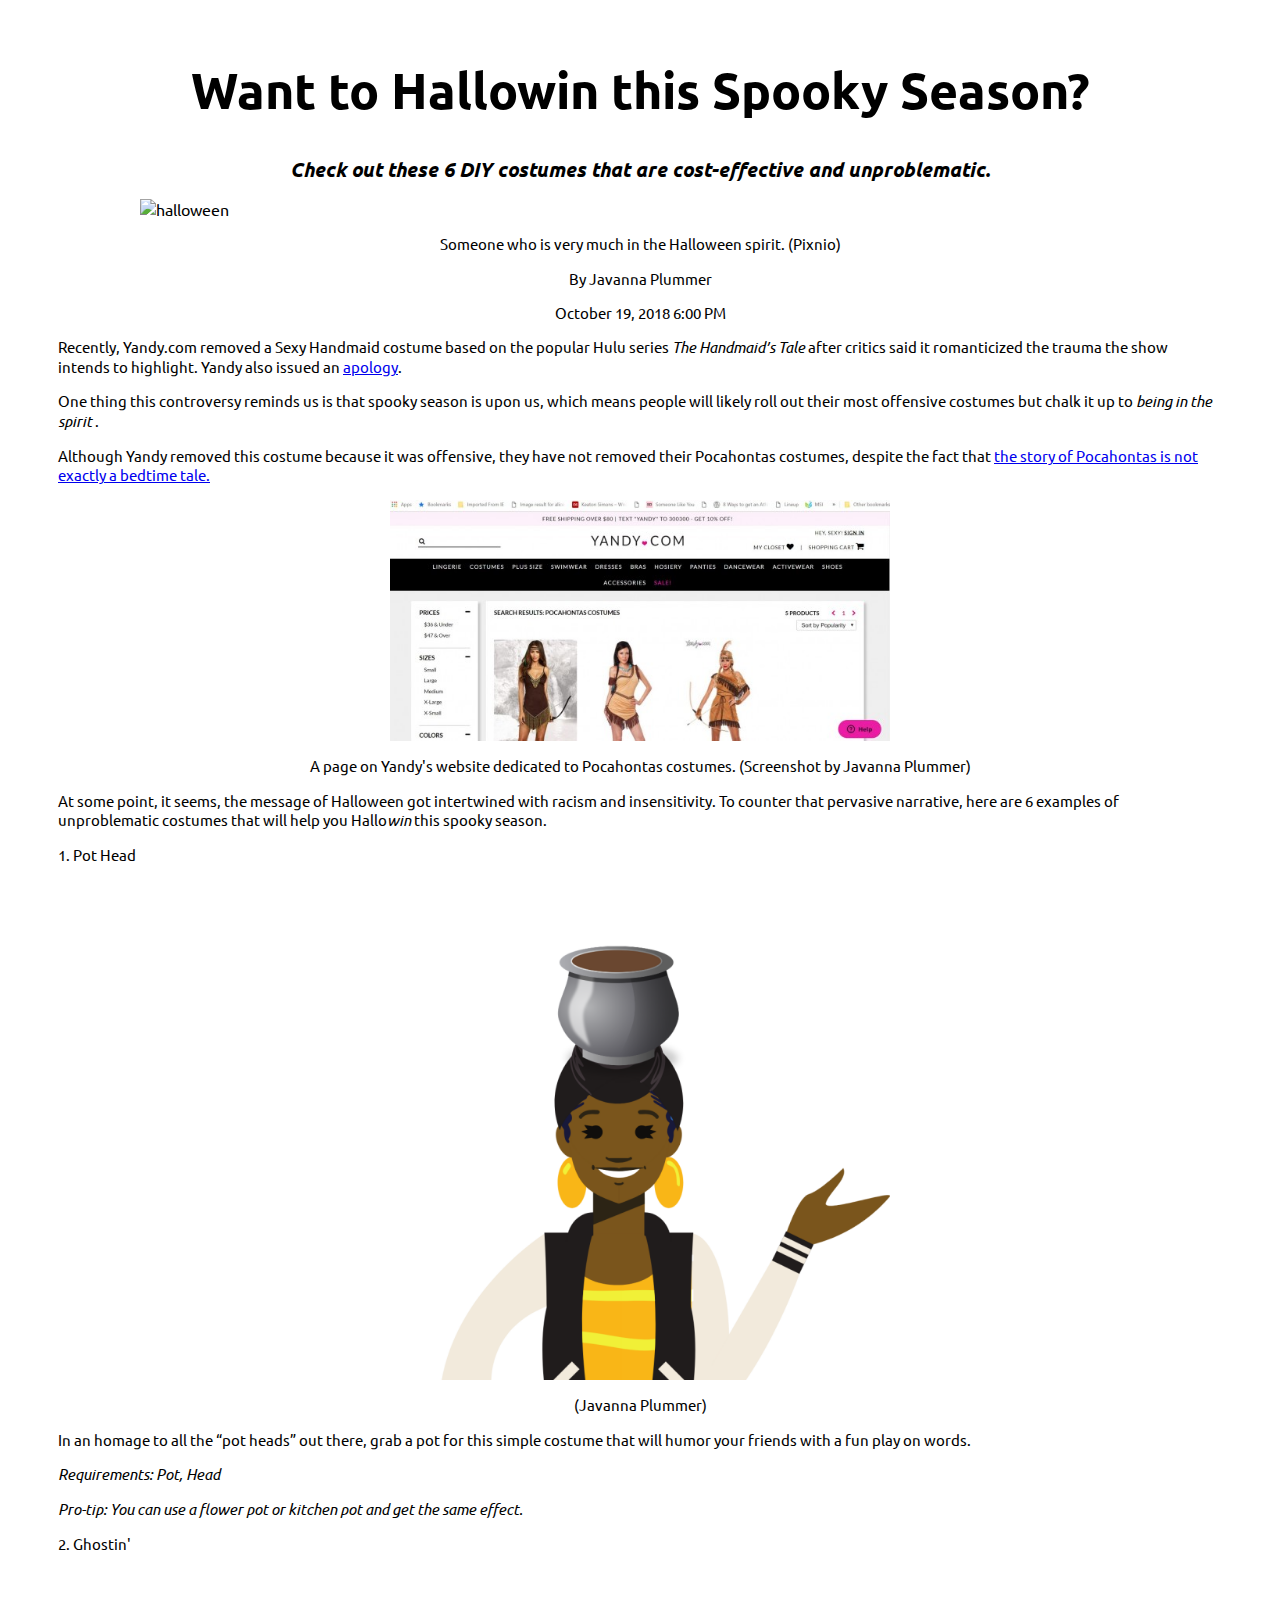
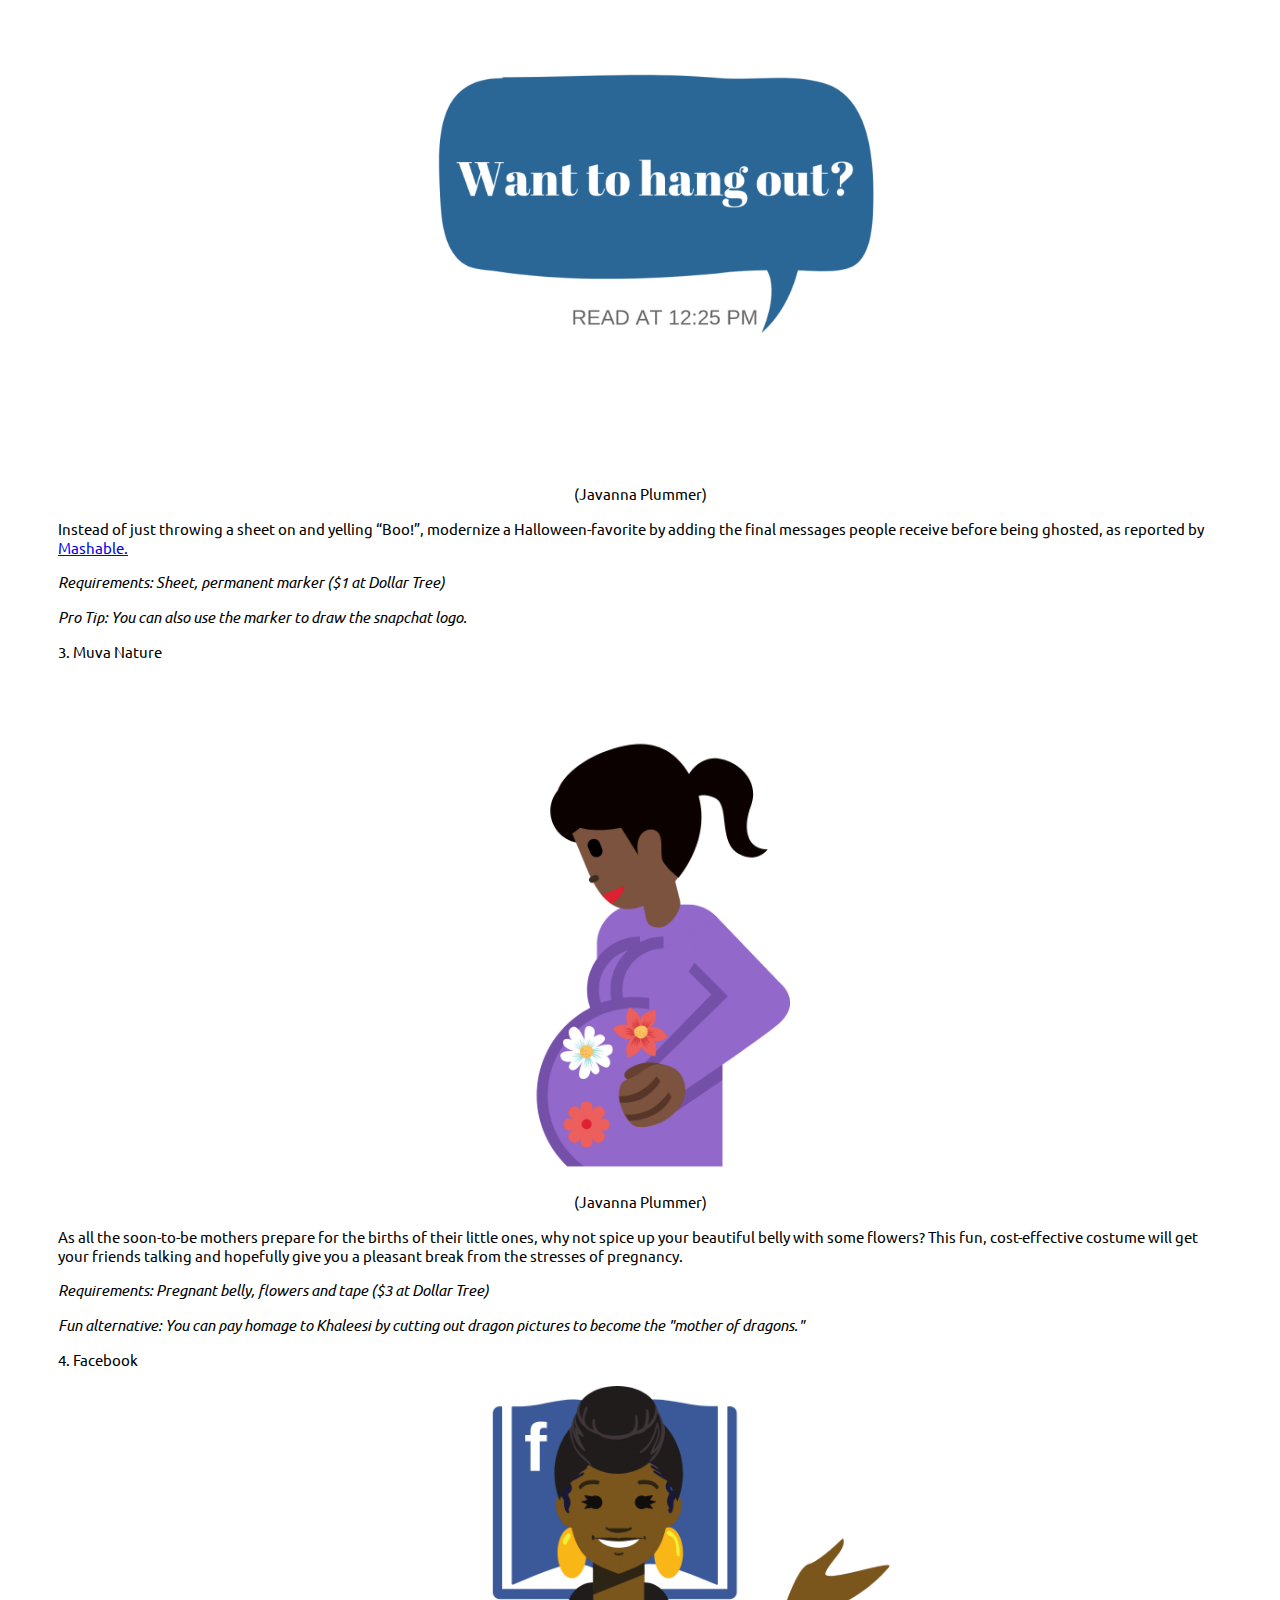
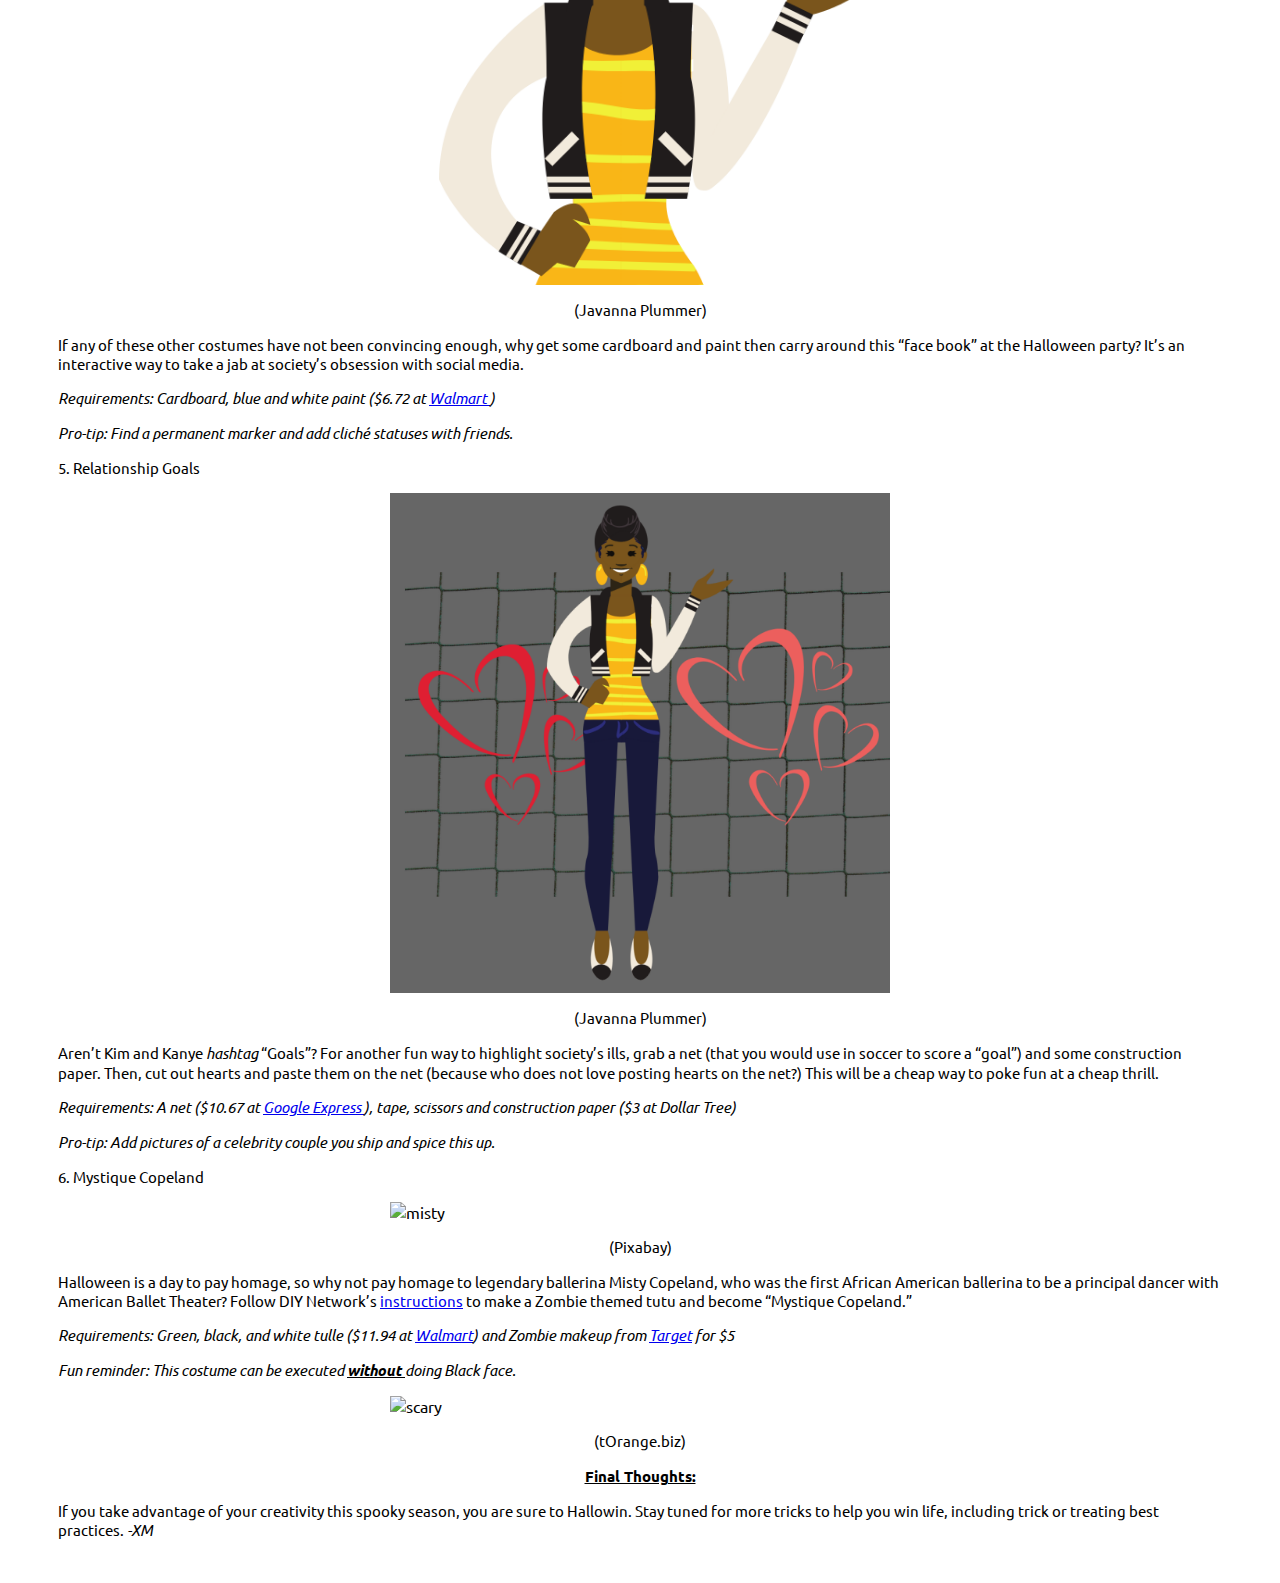
==== Halloween/index.html @ 005da991 "new" ====
<!DOCTYPE>
<html>
  <head>
    <!-- CSS -->
<link rel="stylesheet" href="https://cloud.webtype.com/css/d4767ecb-457a-4677-8761-72f890add836.css">
<link rel="stylesheet" href="https://cdn.knightlab.com/libs/orangeline/latest/css/orangeline.min.css">
<!-- /CSS -->

<link rel="icon"
      type="image/jpg"
      href="https://www.innovationgames.com/wp-content/uploads/2018/03/spider-155449_1280-300x283.png">

      <title>Xscape Media</title>
      <!-- Meta -->
      <meta name="keywords" content="Halloween, Pocahontas, Yandy, Spooky">
      <meta name="description" content="Spooky season is upon us, which means people
      will likely roll out their most offensive costumes but chalk it up to being in the spirit.">
      <!-- /Meta -->

      <!-- Open Graph -->
      <meta property="og:type" content="https://javannap.github.io/">
      <meta property="og:title" content="  Want to Hallowin this Spooky Season?
      Check out these 6 DIY costumes that are cost-effective and unproblematic">
      <meta property="og:description" content="Spooky season is upon us, which means people will likely
      roll out their most offensive costumes but chalk it up to being in the spirit.">
      <meta property="og:image" content="https://media.gettyimages.com/photos/rena-shepherd-stands-outside-the-leighton-criminal-court-building-picture-id1046193950" />
      <meta property="og:url" content="https://javannap.github.io/">
      <meta property="og:site_name" content="Xscape Media">
      <!-- /Open Graph -->

      <!-- Twitter Card -->
      <meta name="twitter:title" content="  Want to Hallowin this Spooky Season?
      Check out these 6 DIY costumes that are cost-effective and unproblematic">
      <meta name="twitter:description" content="Spooky season is upon us, which means people will likely
      roll out their most offensive costumes but chalk it up to being in the spirit.">
      <meta name="twitter:image" content= "https://media.gettyimages.com/photos/rena-shepherd-stands-outside-the-leighton-criminal-court-building-picture-id1046193950">
      <meta name="twitter:site" content="@knightlab">
      <meta name="twitter:creator" content="@jaythapoet_">
      <!-- /Twitter Card -->


    <meta name="viewport" content="width=device-width, initial-scale=1">
      <title>
        Xscape Media
      </title>
      <link rel="stylesheet" href="article.css">
        <link href="https://fonts.googleapis.com/css?family=Ubuntu:400,400i,700,700i" rel="stylesheet">
    </head>

    <body>
      <article>
        <h1>
          Want to Hallowin this Spooky Season?
        </h1>

          <h2> Check out these 6 DIY costumes that are cost-effective and unproblematic.
          </h2>

          <figure>
            <img src="https://pixnio.com/free-images/2016/03/31/feet-halloween-pumpkin-706x544.jpg" alt="halloween" class="coverphoto">
            <figcaption>
              <p>
              Someone who is very much in the Halloween spirit. (Pixnio)
              </p>
            </figcaption>
          </figure>

            <p class="byline">
              By Javanna Plummer
            </p>
            <p class="dateline">
            October 19, 2018 6:00 PM
            </p>

            <p>
Recently, Yandy.com removed a Sexy Handmaid costume based on the popular Hulu series <em> The Handmaid’s Tale </em> after critics said
it romanticized the trauma the show intends to highlight.
Yandy also issued an <a href="https://www.usmagazine.com/entertainment/news/retailer-yandy-apologizes-for-sexy-handmaids-tale-costume/">
apology</a>.
          </p>

    <p> One thing this controversy reminds us is that spooky season is upon us,
      which means people will likely roll out their most offensive costumes but
      chalk it up to <em> being in the spirit </em>.
</p>

<p>
      Although Yandy removed this costume because it was offensive,
      they have not removed their Pocahontas costumes, despite the fact that
      <a href="https://www.smithsonianmag.com/history/true-story-pocahontas-180962649/">
        the story of Pocahontas is not exactly a bedtime tale. </a>
      <p>

                      <figure>
                        <img src="Yandy.jpg" alt="yandy" class="otherphotos">
                        <figcaption>
                          <p>
                            A page on Yandy's website dedicated to Pocahontas costumes.
                            (Screenshot by Javanna Plummer)
                          </p>
                        </figcaption>
                      </figure>

      <p>
        At some point, it seems, the message of Halloween got intertwined with racism and insensitivity.
      To counter that pervasive narrative, here are 6 examples of unproblematic
      costumes that will help you Hallo<em>win</em> this spooky season.
            </p>

<p>
1. Pot Head
</p>
            <figure>
              <img src="Pot-head.png" alt="pothead" class="otherphotos">
              <figcaption>
                <p>
              (Javanna Plummer)
                </p>
              </figcaption>
            </figure>

              <p> In an homage to all the “pot heads” out there, grab a pot for this simple costume that will humor your friends with a fun play on words. </p>
<p> <em> Requirements: Pot, Head </em> </p>
<p class="text"> <em> Pro-tip: You can use a flower pot or kitchen pot and get the same effect. </em> </p>

<p>
2. Ghostin'
</p>
            <figure>
              <img src="Ghosted.png" alt="ghost" class="otherphotos">
              <figcaption>
                <p>
              (Javanna Plummer)
                </p>
              </figcaption>
            </figure>

              <p> Instead of just throwing a sheet on and yelling “Boo!”, modernize a Halloween-favorite
                by adding the final messages people receive before being ghosted, as reported by <a href="https://mashable.com/2016/07/02/ghosting-text-messages/#ciiLJZnvl8qq"> Mashable.</a></p>
<p> <em> Requirements: Sheet, permanent marker ($1 at Dollar Tree) </em> </p>
<p class="text"> <em> Pro Tip: You can also use the marker to draw the snapchat logo. </em> </p>

<p>
3. Muva Nature
</p>
            <figure>
              <img src="Mother-Nature.png" alt="natmommy" class="otherphotos">
              <figcaption>
                <p>
              (Javanna Plummer)
                </p>
              </figcaption>
            </figure>

              <p> As all the soon-to-be mothers prepare for the births of their little ones, why not spice up your beautiful belly with some flowers?
                This fun, cost-effective costume will get your friends talking and hopefully give you a pleasant break from the stresses of pregnancy.</p>
<p> <em> Requirements: Pregnant belly, flowers and tape ($3 at Dollar Tree) </em> </p>
<p class="text"> <em> Fun alternative: You can pay homage to Khaleesi by cutting out dragon pictures to become the "mother of dragons."</em> </p>

<p>
  4. Facebook
</p>
            <figure>
              <img src="Facebook.png" alt="face-book" class="otherphotos">
              <figcaption>
                <p>
              (Javanna Plummer)
                </p>
              </figcaption>
            </figure>

              <p>If any of these other costumes have not been convincing enough, why get some cardboard and paint then carry around this “face book” at the Halloween party? It’s an interactive way to take a jab at society’s obsession with social media.
              </p>
<p> <em> Requirements: Cardboard, blue and white paint ($6.72 at <a href="https://www.walmart.com/ip/Apple-Barrel-Colors-Paint-8-oz/17301368"> Walmart </a>) </em> </p>
<p class="text"> <em> Pro-tip: Find a permanent marker and add cliché statuses with friends. </em> </p>

<p>
  5. Relationship Goals
</p>
            <figure>
              <img src="Relationship-Goals.png" alt="#goals" class="otherphotos">
              <figcaption>
                <p>
              (Javanna Plummer)
                </p>
              </figcaption>
            </figure>

              <p>Aren’t Kim and Kanye <em> hashtag </em> “Goals”? For another fun way to highlight society’s ills, grab a net (that you would use in soccer to score a “goal”) and some construction paper. Then, cut out hearts and paste them on the net (because who does not love posting hearts on the net?) This will be a cheap way to poke fun at a cheap thrill.
              </p>
<p> <em> Requirements: A net ($10.67 at <a href="https://express.google.com/u/0/product/8727740899610601412_13555648156404853525_8175035?utm_source=google_shopping&utm_medium=tu_prop&utm_content=eid-lsjeuxoeqt&gtim=CN__wfL18aPYXxD5wNeAi8PFnRIYsJ-LBSIDVVNEKJCrxN4FMLv78gM&utm_campaign=8175035&gclid=CjwKCAjwgabeBRBuEiwACD4R5iD5f9JWDtom4AJJ3MxrAXvR8i1gG3GZXUR9ut8mqy2LUG7yjBCZVBoCIZ4QAvD_BwE"> Google Express </a>), tape, scissors and construction paper ($3 at Dollar Tree) </em></p>
<p class="text"> <em> Pro-tip: Add pictures of a celebrity couple you ship and spice this up. </em> </p>

<p>
  6. Mystique Copeland
</p>
            <figure>
              <img src="https://cdn.pixabay.com/photo/2017/01/31/14/26/ballerina-2024547_960_720.png" alt="misty" class="otherphotos">
              <figcaption>
                <p>
              (Pixabay)
                </p>
              </figcaption>
            </figure>

              <p>Halloween is a day to pay homage, so why not pay homage to legendary ballerina Misty Copeland,
                 who was the first African American ballerina to be a principal dancer with American Ballet Theater?
                Follow DIY Network’s <a href="https://www.diynetwork.com/how-to/make-and-decorate/crafts/how-to-make-a-classic-tulle-tutu">instructions</a> to make a Zombie themed tutu and become “Mystique Copeland.”

              </p>
<p> <em> Requirements: Green, black, and white tulle ($11.94 at <a href="https://www.walmart.com/ip/Expo-Classic-6-Tulle-Spool-of-25-Yards/161249290">Walmart</a>) and Zombie makeup from <a href="https://www.target.com/p/halloween-zombie-costume-makeup-and-accessory-kit/-/A-53422653?sid=3283S&gclsrc=aw.ds&ds_rl=1246978&ds_rl=1246978&ds_rl=1246978&ref=tgt_adv_XS000000&AFID=google_pla_df&CPNG=PLA_Seasonal+Shopping_Local&adgroup=SC_Seasonal&LID=700000001170770pgs&network=g&device=c&location=9021565&gclid=CjwKCAjw3qDeBRBkEiwAsqeO7gNVZDARwFFhLz3lvudtBR41xRgGCu0Remge-Mwwyt8YbYbhxKS_LxoCoKoQAvD_BwE&gclsrc=aw.ds">Target</a> for $5 </em></p>
<p> <em> Fun reminder: This costume can be executed <b><u> without </u></b> doing Black face. </em> </p>

<figure>
  <img src="https://torange.biz/photo/46/IMAGE/halloween-backgrounds-pumpkin-sunset-background-46188.jpg" alt="scary" class="otherphotos">
  <figcaption>
    <p>
  (tOrange.biz)
    </p>
  </figcaption>
</figure>

<p class="center">
  <b><u> Final Thoughts: </b></u> </p>

<p>
  If you take advantage of your creativity this spooky season, you are sure to Hallowin.
Stay tuned for more tricks to help you win life, including trick or treating best practices. <em> -XM
</em> </p>
      </article>
    </body>
</html>
---- Halloween/article.css ----
body {
  font-family: 'Ubuntu', sans-serif;
  padding: 50px 50px 35px 50px;
}

.coverphoto {
  max-width: 1000px;
}

.otherphotos {
  max-width: 500px;
}

.center{
  text-align: center;
}

h1 {
  font-size: 50px;
  text-align: center;
  font-family: 'Ubuntu', sans-serif;
}

h2 {
  font-size: 20px;
  font-style: italic;
  padding: inherit;
  text-align: center;
  font-family: 'Ubuntu', sans-serif;
}

p {
  text-align: left;
  font-size: 15px;
}

figcaption p {
  text-align: center;
}

img {
  display: block;
  margin-left: auto;
  margin-right: auto;
  }

.byline {
  text-align: center;
}

.dateline {
  text-align: center;
}

.link { color: #0000FF; } /* CSS link color (blue) */
.link:hover { color: #000000; } /* CSS link hover (grey) */
}
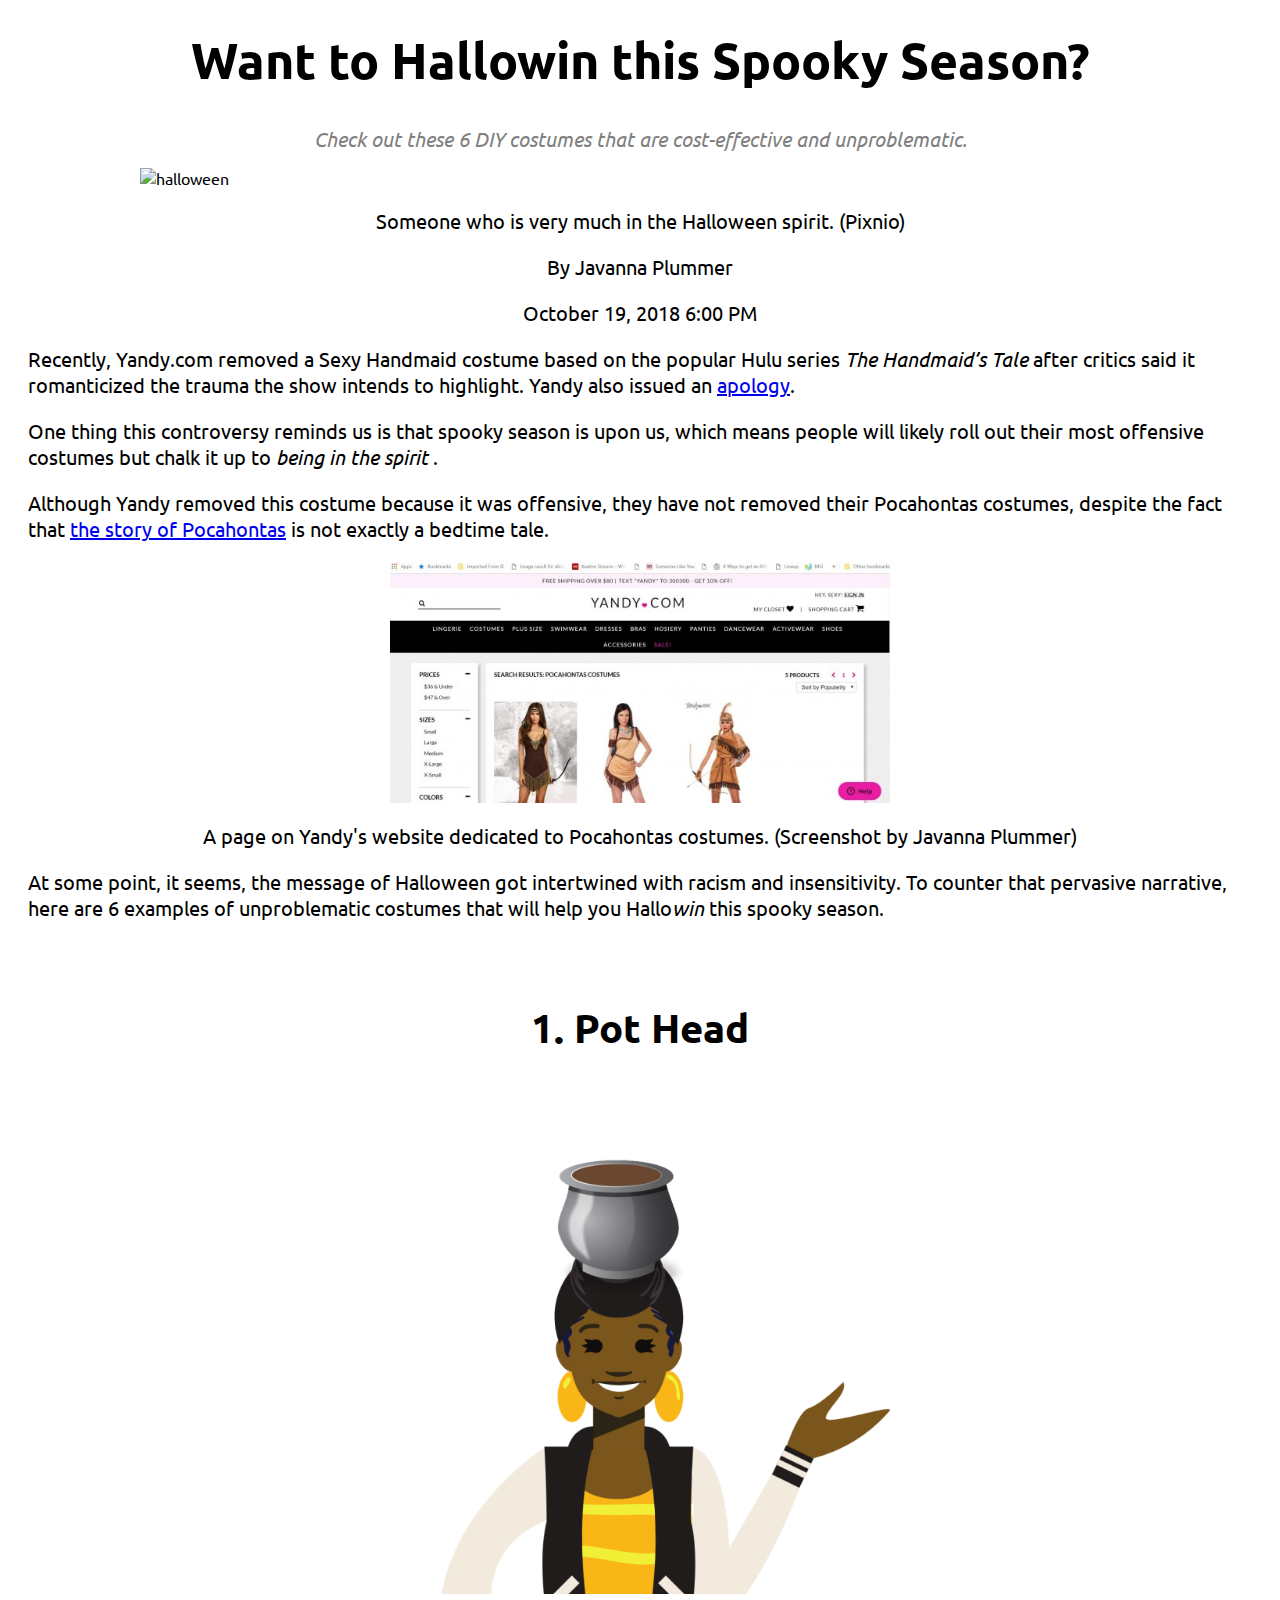
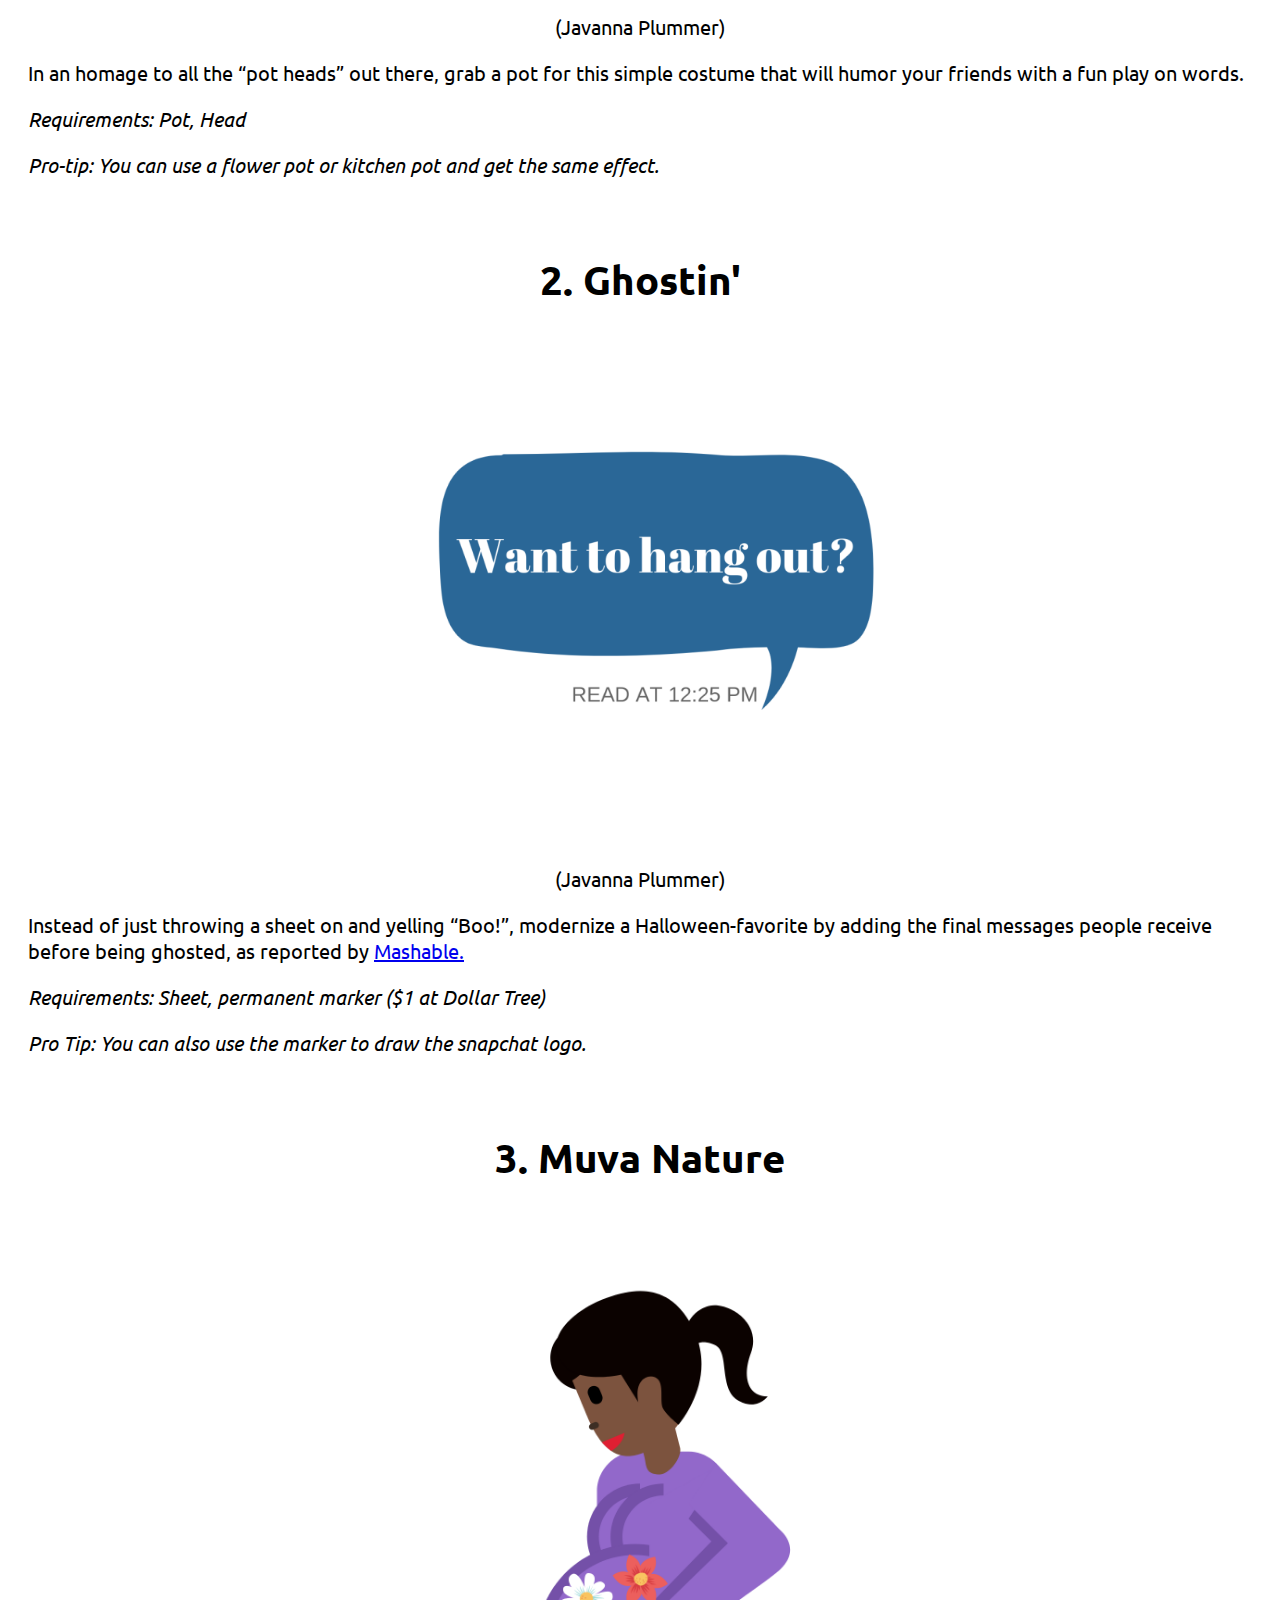
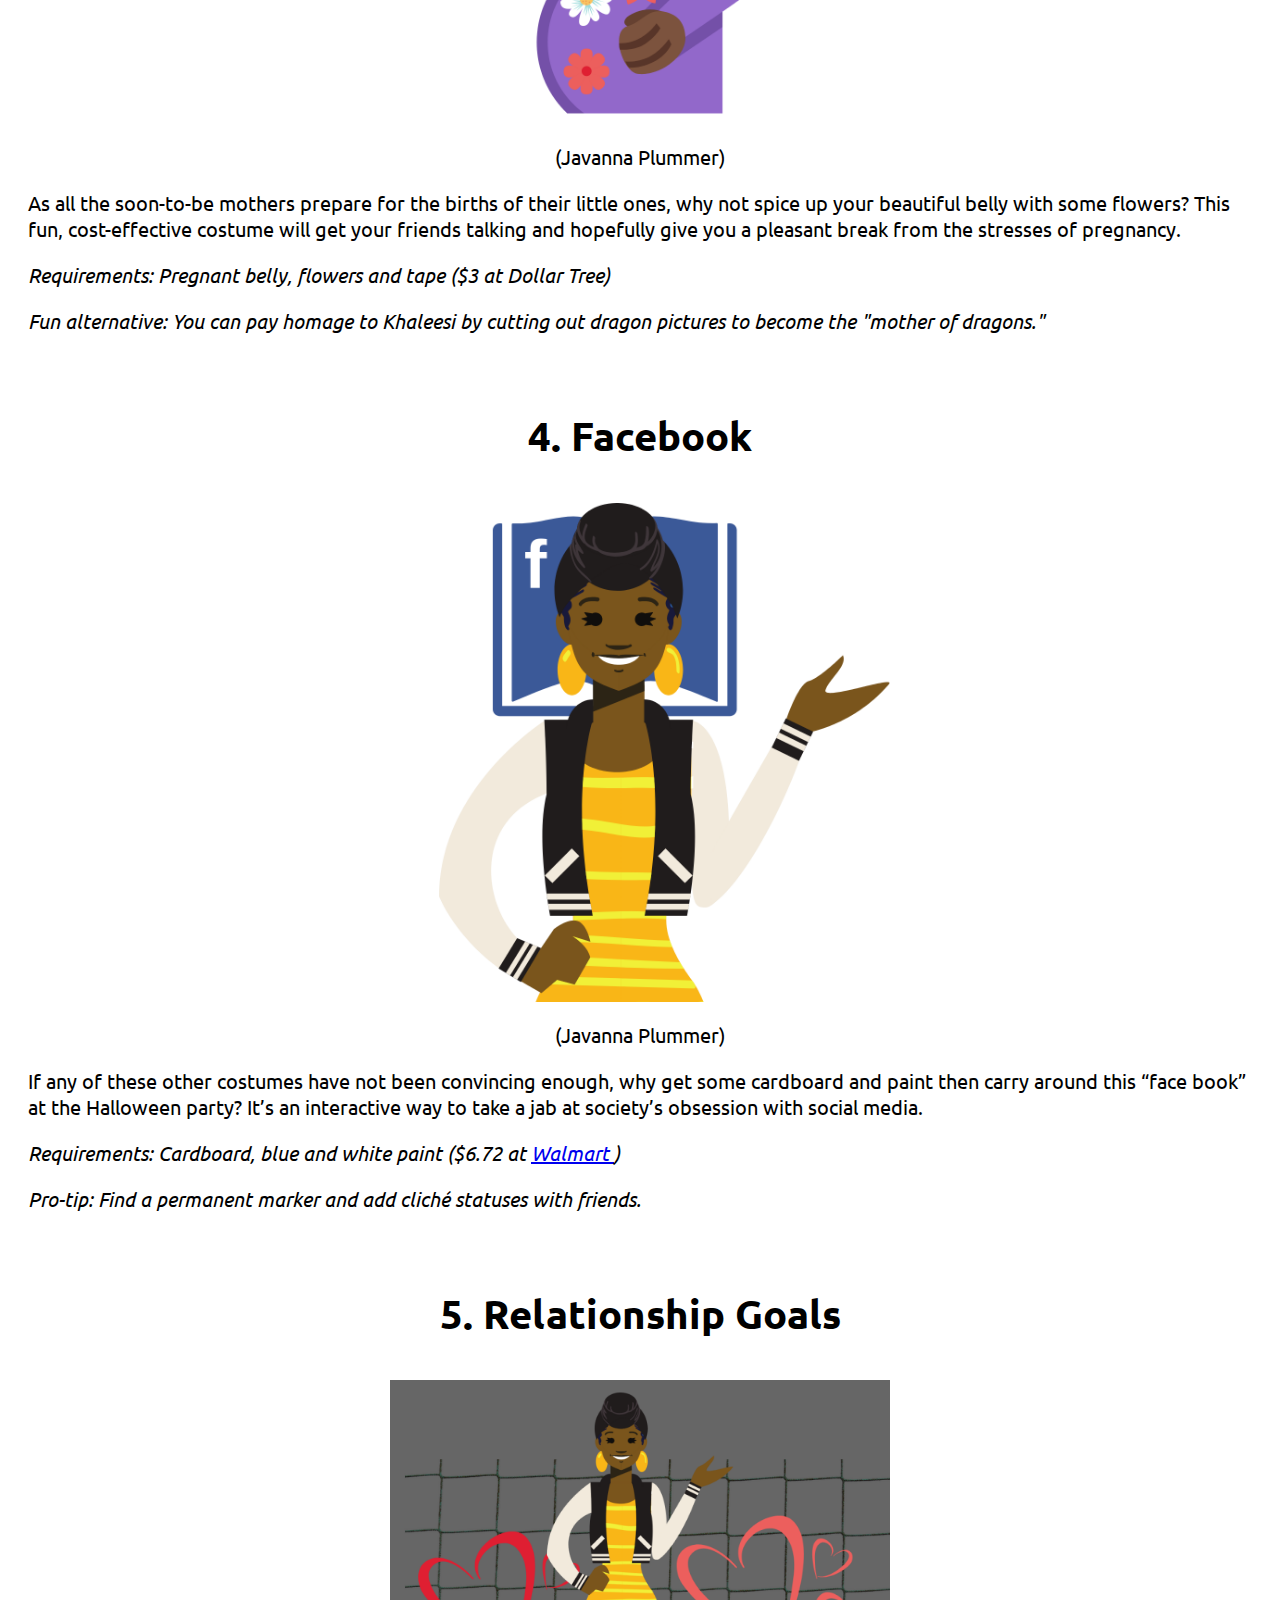
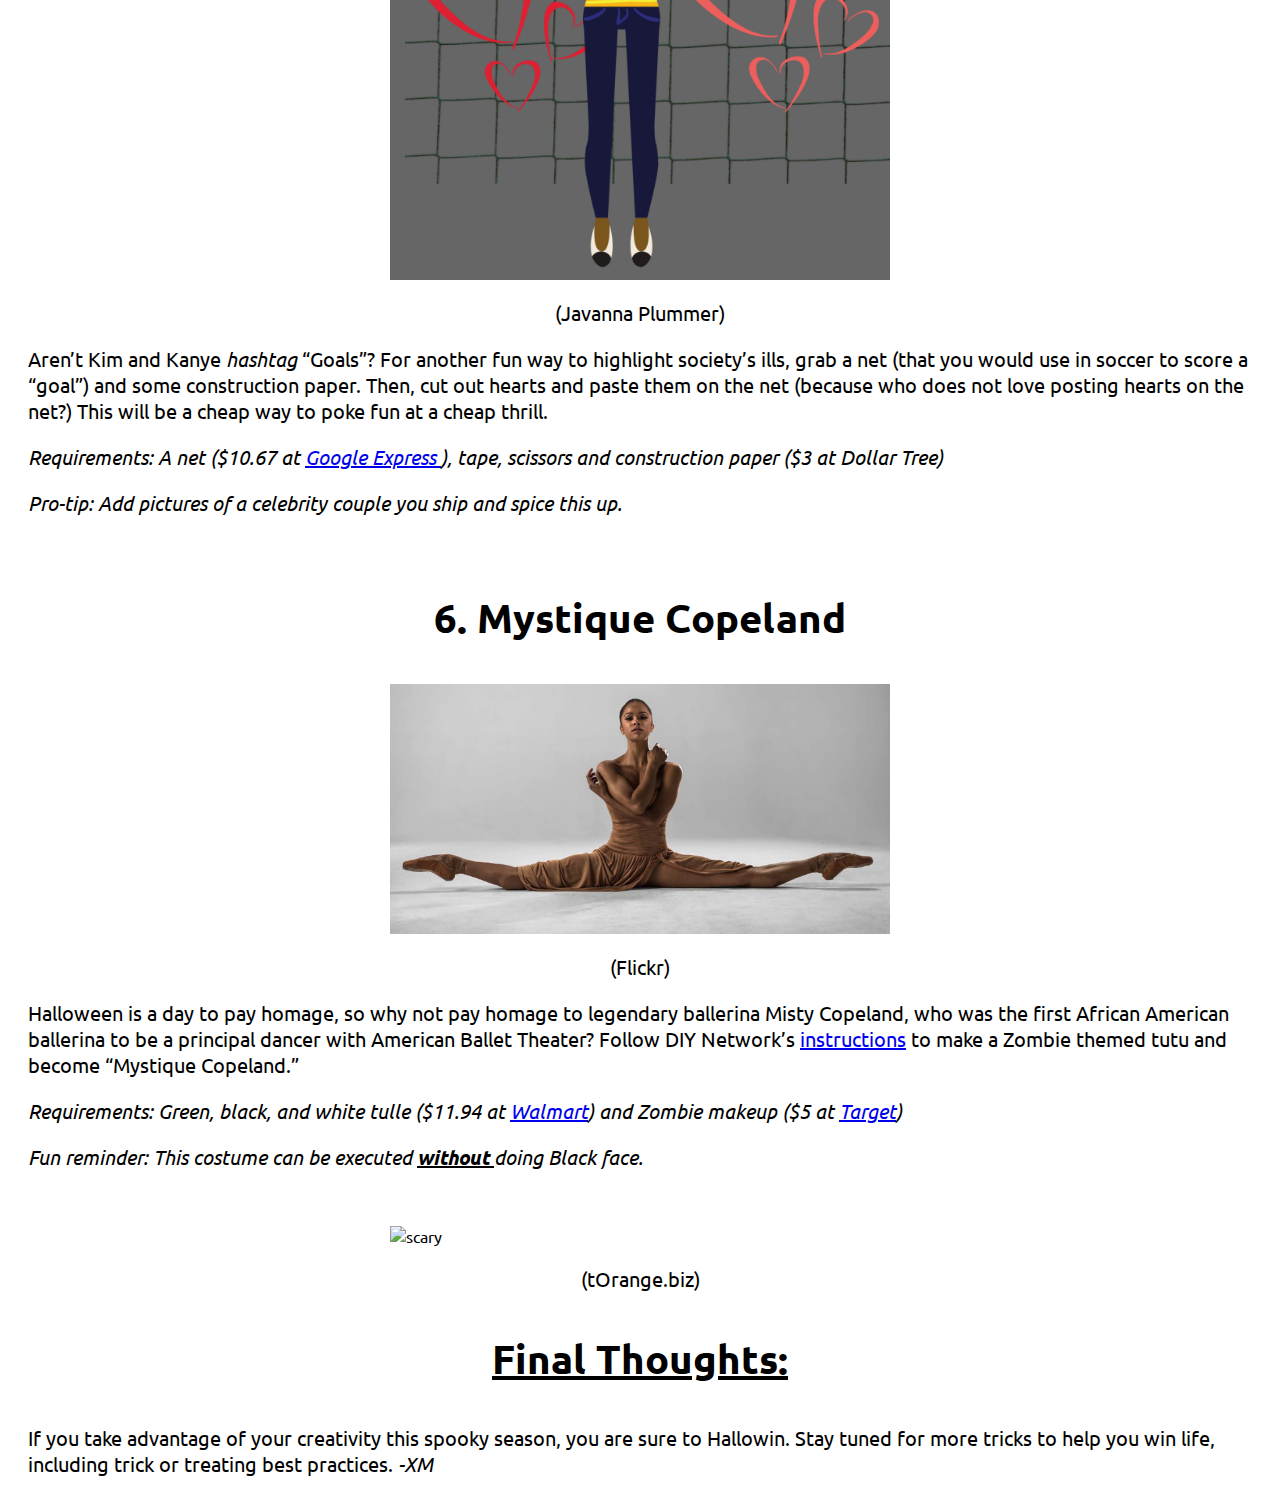
==== commit b080c7d5: "new" ====
--- a/Halloween/index.html
+++ b/Halloween/index.html
@@ -10,7 +10,7 @@
       type="image/jpg"
       href="https://www.innovationgames.com/wp-content/uploads/2018/03/spider-155449_1280-300x283.png">
 
-      <title>Xscape Media</title>
+      <title>Xscape Mag</title>
       <!-- Meta -->
       <meta name="keywords" content="Halloween, Pocahontas, Yandy, Spooky">
       <meta name="description" content="Spooky season is upon us, which means people
@@ -88,7 +88,7 @@
       Although Yandy removed this costume because it was offensive,
       they have not removed their Pocahontas costumes, despite the fact that
       <a href="https://www.smithsonianmag.com/history/true-story-pocahontas-180962649/">
-        the story of Pocahontas is not exactly a bedtime tale. </a>
+        the story of Pocahontas</a> is not exactly a bedtime tale.
       <p>
 
                       <figure>
@@ -105,9 +105,9 @@
         At some point, it seems, the message of Halloween got intertwined with racism and insensitivity.
       To counter that pervasive narrative, here are 6 examples of unproblematic
       costumes that will help you Hallo<em>win</em> this spooky season.
-            </p>
-
-<p>
+    </p><br>
+
+<p class="heading">
 1. Pot Head
 </p>
             <figure>
@@ -120,10 +120,10 @@
             </figure>
 
               <p> In an homage to all the “pot heads” out there, grab a pot for this simple costume that will humor your friends with a fun play on words. </p>
-<p> <em> Requirements: Pot, Head </em> </p>
-<p class="text"> <em> Pro-tip: You can use a flower pot or kitchen pot and get the same effect. </em> </p>
-
-<p>
+<p class="requirements"> Requirements: Pot, Head </p>
+<p class="protips"> Pro-tip: You can use a flower pot or kitchen pot and get the same effect.</p>
+
+<p class="heading">
 2. Ghostin'
 </p>
             <figure>
@@ -137,10 +137,10 @@
 
               <p> Instead of just throwing a sheet on and yelling “Boo!”, modernize a Halloween-favorite
                 by adding the final messages people receive before being ghosted, as reported by <a href="https://mashable.com/2016/07/02/ghosting-text-messages/#ciiLJZnvl8qq"> Mashable.</a></p>
-<p> <em> Requirements: Sheet, permanent marker ($1 at Dollar Tree) </em> </p>
-<p class="text"> <em> Pro Tip: You can also use the marker to draw the snapchat logo. </em> </p>
-
-<p>
+<p class="requirements"> Requirements: Sheet, permanent marker ($1 at Dollar Tree)</p>
+<p class="protips"> Pro Tip: You can also use the marker to draw the snapchat logo.</p>
+
+<p class="heading">
 3. Muva Nature
 </p>
             <figure>
@@ -154,10 +154,10 @@
 
               <p> As all the soon-to-be mothers prepare for the births of their little ones, why not spice up your beautiful belly with some flowers?
                 This fun, cost-effective costume will get your friends talking and hopefully give you a pleasant break from the stresses of pregnancy.</p>
-<p> <em> Requirements: Pregnant belly, flowers and tape ($3 at Dollar Tree) </em> </p>
-<p class="text"> <em> Fun alternative: You can pay homage to Khaleesi by cutting out dragon pictures to become the "mother of dragons."</em> </p>
-
-<p>
+<p class="requirements"> Requirements: Pregnant belly, flowers and tape ($3 at Dollar Tree)</p>
+<p class="protips"> Fun alternative: You can pay homage to Khaleesi by cutting out dragon pictures to become the "mother of dragons."</p>
+
+<p class="heading">
   4. Facebook
 </p>
             <figure>
@@ -171,10 +171,10 @@
 
               <p>If any of these other costumes have not been convincing enough, why get some cardboard and paint then carry around this “face book” at the Halloween party? It’s an interactive way to take a jab at society’s obsession with social media.
               </p>
-<p> <em> Requirements: Cardboard, blue and white paint ($6.72 at <a href="https://www.walmart.com/ip/Apple-Barrel-Colors-Paint-8-oz/17301368"> Walmart </a>) </em> </p>
-<p class="text"> <em> Pro-tip: Find a permanent marker and add cliché statuses with friends. </em> </p>
-
-<p>
+<p class="requirements"> Requirements: Cardboard, blue and white paint ($6.72 at <a href="https://www.walmart.com/ip/Apple-Barrel-Colors-Paint-8-oz/17301368"> Walmart </a>) </em> </p>
+<p class="protips"> Pro-tip: Find a permanent marker and add cliché statuses with friends. </p>
+
+<p class="heading">
   5. Relationship Goals
 </p>
             <figure>
@@ -188,17 +188,17 @@
 
               <p>Aren’t Kim and Kanye <em> hashtag </em> “Goals”? For another fun way to highlight society’s ills, grab a net (that you would use in soccer to score a “goal”) and some construction paper. Then, cut out hearts and paste them on the net (because who does not love posting hearts on the net?) This will be a cheap way to poke fun at a cheap thrill.
               </p>
-<p> <em> Requirements: A net ($10.67 at <a href="https://express.google.com/u/0/product/8727740899610601412_13555648156404853525_8175035?utm_source=google_shopping&utm_medium=tu_prop&utm_content=eid-lsjeuxoeqt&gtim=CN__wfL18aPYXxD5wNeAi8PFnRIYsJ-LBSIDVVNEKJCrxN4FMLv78gM&utm_campaign=8175035&gclid=CjwKCAjwgabeBRBuEiwACD4R5iD5f9JWDtom4AJJ3MxrAXvR8i1gG3GZXUR9ut8mqy2LUG7yjBCZVBoCIZ4QAvD_BwE"> Google Express </a>), tape, scissors and construction paper ($3 at Dollar Tree) </em></p>
-<p class="text"> <em> Pro-tip: Add pictures of a celebrity couple you ship and spice this up. </em> </p>
-
-<p>
+<p class="requirements"> Requirements: A net ($10.67 at <a href="https://express.google.com/u/0/product/8727740899610601412_13555648156404853525_8175035?utm_source=google_shopping&utm_medium=tu_prop&utm_content=eid-lsjeuxoeqt&gtim=CN__wfL18aPYXxD5wNeAi8PFnRIYsJ-LBSIDVVNEKJCrxN4FMLv78gM&utm_campaign=8175035&gclid=CjwKCAjwgabeBRBuEiwACD4R5iD5f9JWDtom4AJJ3MxrAXvR8i1gG3GZXUR9ut8mqy2LUG7yjBCZVBoCIZ4QAvD_BwE"> Google Express </a>), tape, scissors and construction paper ($3 at Dollar Tree)</p>
+<p class="protips"> Pro-tip: Add pictures of a celebrity couple you ship and spice this up.</p>
+
+<p class="heading">
   6. Mystique Copeland
 </p>
             <figure>
-              <img src="https://cdn.pixabay.com/photo/2017/01/31/14/26/ballerina-2024547_960_720.png" alt="misty" class="otherphotos">
-              <figcaption>
-                <p>
-              (Pixabay)
+              <img src="misty.jpg" alt="misty" class="otherphotos">
+              <figcaption>
+                <p>
+              (Flickr)
                 </p>
               </figcaption>
             </figure>
@@ -208,8 +208,8 @@
                 Follow DIY Network’s <a href="https://www.diynetwork.com/how-to/make-and-decorate/crafts/how-to-make-a-classic-tulle-tutu">instructions</a> to make a Zombie themed tutu and become “Mystique Copeland.”
 
               </p>
-<p> <em> Requirements: Green, black, and white tulle ($11.94 at <a href="https://www.walmart.com/ip/Expo-Classic-6-Tulle-Spool-of-25-Yards/161249290">Walmart</a>) and Zombie makeup from <a href="https://www.target.com/p/halloween-zombie-costume-makeup-and-accessory-kit/-/A-53422653?sid=3283S&gclsrc=aw.ds&ds_rl=1246978&ds_rl=1246978&ds_rl=1246978&ref=tgt_adv_XS000000&AFID=google_pla_df&CPNG=PLA_Seasonal+Shopping_Local&adgroup=SC_Seasonal&LID=700000001170770pgs&network=g&device=c&location=9021565&gclid=CjwKCAjw3qDeBRBkEiwAsqeO7gNVZDARwFFhLz3lvudtBR41xRgGCu0Remge-Mwwyt8YbYbhxKS_LxoCoKoQAvD_BwE&gclsrc=aw.ds">Target</a> for $5 </em></p>
-<p> <em> Fun reminder: This costume can be executed <b><u> without </u></b> doing Black face. </em> </p>
+<p class="requirements"> Requirements: Green, black, and white tulle ($11.94 at <a href="https://www.walmart.com/ip/Expo-Classic-6-Tulle-Spool-of-25-Yards/161249290">Walmart</a>) and Zombie makeup ($5 at <a href="https://www.target.com/p/halloween-zombie-costume-makeup-and-accessory-kit/-/A-53422653?sid=3283S&gclsrc=aw.ds&ds_rl=1246978&ds_rl=1246978&ds_rl=1246978&ref=tgt_adv_XS000000&AFID=google_pla_df&CPNG=PLA_Seasonal+Shopping_Local&adgroup=SC_Seasonal&LID=700000001170770pgs&network=g&device=c&location=9021565&gclid=CjwKCAjw3qDeBRBkEiwAsqeO7gNVZDARwFFhLz3lvudtBR41xRgGCu0Remge-Mwwyt8YbYbhxKS_LxoCoKoQAvD_BwE&gclsrc=aw.ds">Target</a>)</p>
+<p class="protips"> Fun reminder: This costume can be executed <b><u> without </u></b> doing Black face. </p>
 
 <figure>
   <img src="https://torange.biz/photo/46/IMAGE/halloween-backgrounds-pumpkin-sunset-background-46188.jpg" alt="scary" class="otherphotos">
@@ -219,8 +219,8 @@
     </p>
   </figcaption>
 </figure>
-
-<p class="center">
+<p class="heading">
+
   <b><u> Final Thoughts: </b></u> </p>
 
 <p>
--- a/Halloween/article.css
+++ b/Halloween/article.css
@@ -1,6 +1,6 @@
 body {
   font-family: 'Ubuntu', sans-serif;
-  padding: 50px 50px 35px 50px;
+  padding: 20px 20px 0px 20px;
 }
 
 .coverphoto {
@@ -15,23 +15,48 @@
   text-align: center;
 }
 
+
+#header span {
+    margin: 0 10px;
+}
+
 h1 {
   font-size: 50px;
   text-align: center;
   font-family: 'Ubuntu', sans-serif;
+  align: center;
 }
+
 
 h2 {
   font-size: 20px;
-  font-style: italic;
-  padding: inherit;
   text-align: center;
   font-family: 'Ubuntu', sans-serif;
+  font-style: italic;
+  color: grey;
+  font-weight: normal;
 }
 
 p {
   text-align: left;
-  font-size: 15px;
+  font-size: 20px;
+}
+
+.heading {
+  text-align: center;
+  font-size: 40px;
+  font-weight: bold;
+}
+
+.requirements {
+  font-style: italic;
+  font-size: 20px;
+}
+
+.protips {
+  font-style: italic;
+  font-size: 20px;
+  padding-bottom: 35px;
 }
 
 figcaption p {
@@ -46,12 +71,16 @@
 
 .byline {
   text-align: center;
+  font-size: 20px;
+  color: black;
 }
 
 .dateline {
   text-align: center;
+  font-size: 20px;
+  text-transform: capitalize;
 }
 
-.link { color: #0000FF; } /* CSS link color (blue) */
-.link:hover { color: #000000; } /* CSS link hover (grey) */
+.link { color: #blue } /* CSS link color (blue) */
+.link:hover { color: #blue; } /* CSS link hover (blue) */
 }
